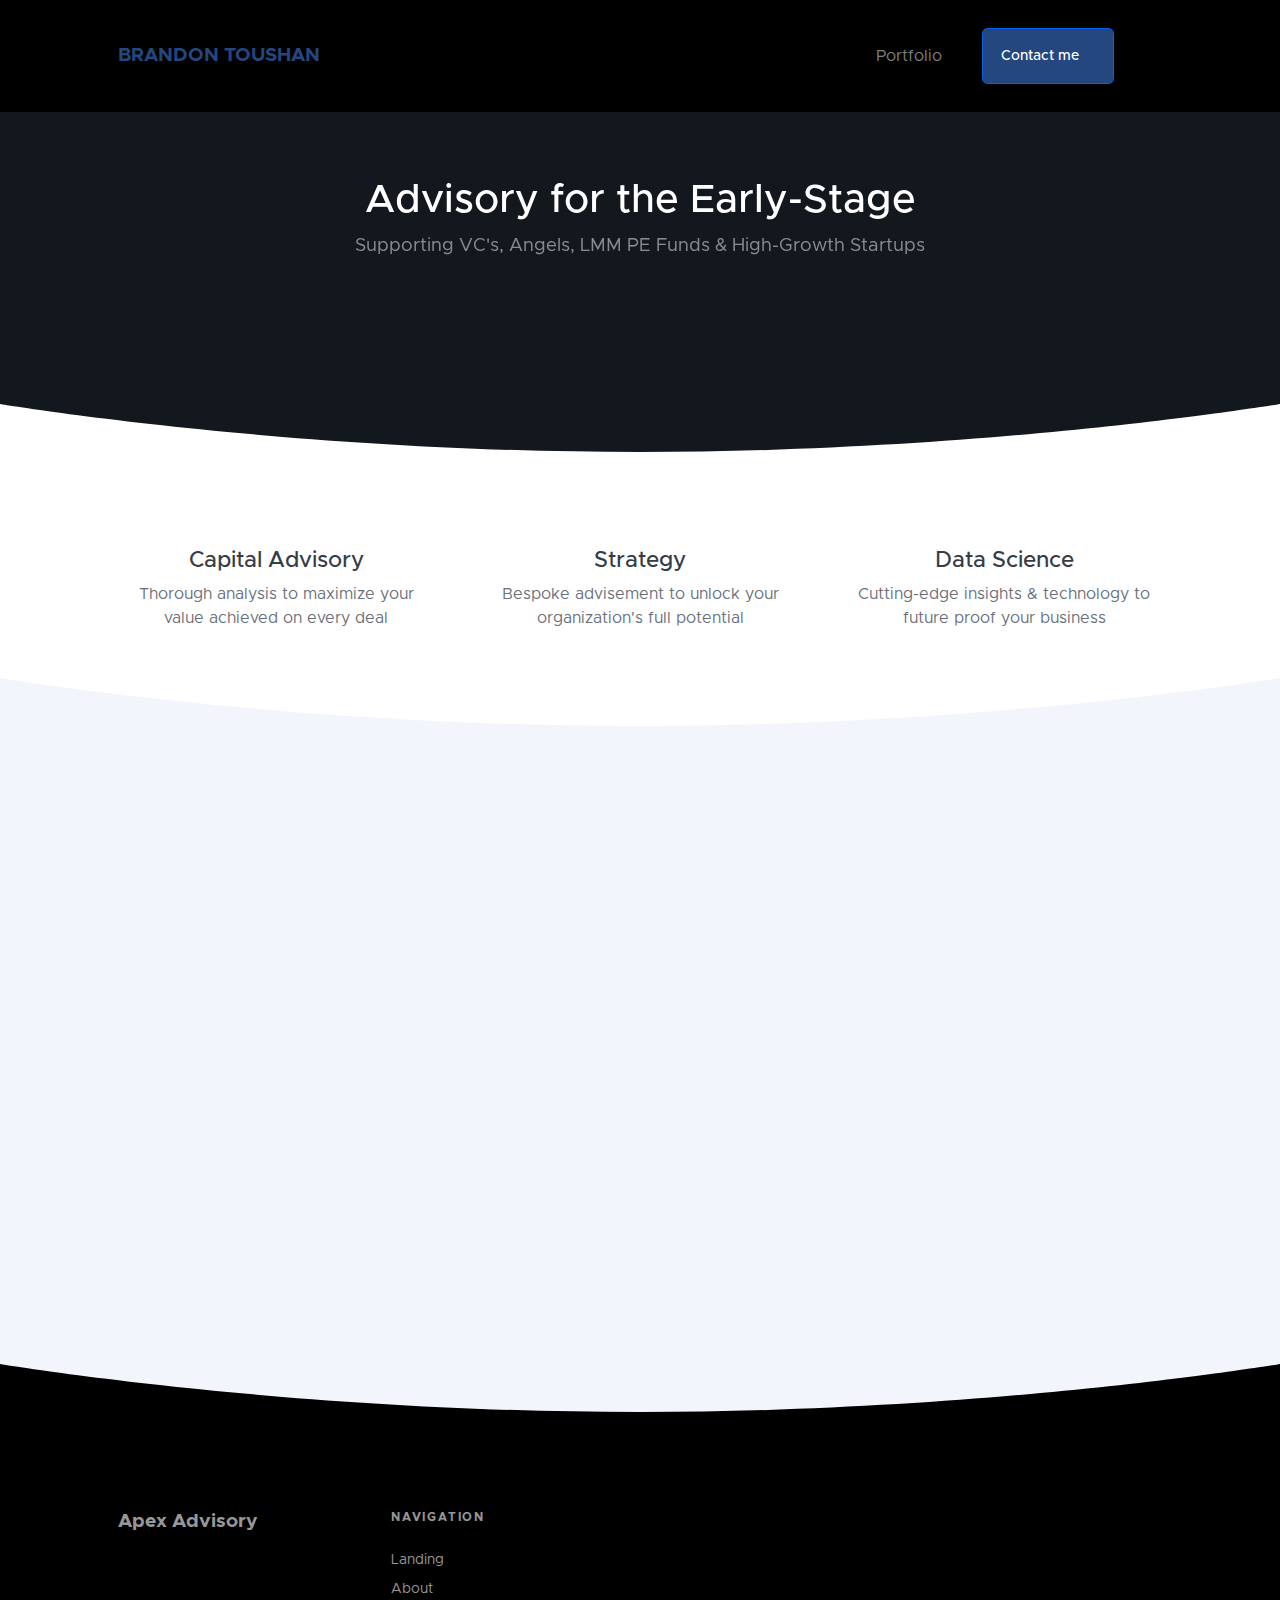
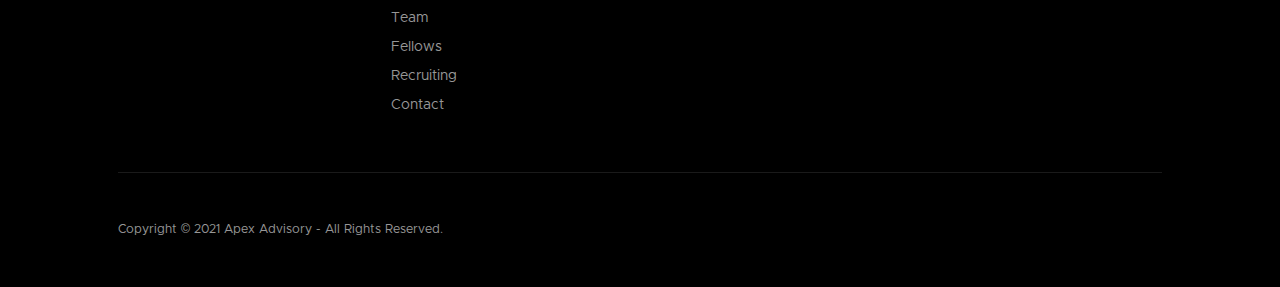
==== index.html @ 3a11b05a "Update index.html" ====
<!DOCTYPE html>
<html lang="en">
    <head>
        <meta charset="utf-8" />
        <meta http-equiv="X-UA-Compatible" content="IE=edge" />
        <meta name="viewport" content="width=device-width, initial-scale=1, shrink-to-fit=no" />
        <meta name="description" content="" />
        <meta name="author" content="" />
        <title> Home - Brandon Toushan</title>
        <link href="css/styles.css" rel="stylesheet" />
        <link rel="stylesheet" href="https://cdnjs.cloudflare.com/ajax/libs/lity/2.4.0/lity.min.css" />
        <link rel="stylesheet" href="https://unpkg.com/aos@next/dist/aos.css" />
        <link rel="icon" type="image/x-icon" href="assets/img/favicon.png" />
        <script data-search-pseudo-elements defer src="https://cdnjs.cloudflare.com/ajax/libs/font-awesome/5.15.1/js/all.min.js" crossorigin="anonymous"></script>
        <script src="https://cdnjs.cloudflare.com/ajax/libs/feather-icons/4.24.1/feather.min.js" crossorigin="anonymous"></script>
    </head>
    <body>
        <div id="layoutDefault">
            <div id="layoutDefault_content">
                <main>
                    <!-- Navbar-->
                    <nav class="navbar navbar-marketing navbar-expand-lg bg-black navbar-dark fixed-top">
                        <div class="container">
                            <a class="navbar-brand text-primary" href="index.html">BRANDON TOUSHAN<br></a><button class="navbar-toggler" type="button" data-toggle="collapse" data-target="#navbarSupportedContent" aria-controls="navbarSupportedContent" aria-expanded="false" aria-label="Toggle navigation"><i data-feather="menu"></i></button>
                            <div class="collapse navbar-collapse" id="navbarSupportedContent">
                                <ul class="navbar-nav ml-auto mr-lg-5">
                                    <li class="nav-link"><a class="nav-link" href="page-about.html">Portfolio</a></li>
                                <a class="btn font-weight-500 ml-lg-4 btn-primary" href="page-contact.html">Contact me<i class="ml-3" data-feather="arrow-right"></i></a>
                            </div>
                        </div>
                    </nav>
                    <!-- Page Header-->
                    <header class="page-header page-header-dark bg-img-cover overlay overlay-40" style="background-image: url('https://raw.githubusercontent.com/BrandonToushan/Apex_Site/main/img/Abstract9.jpeg')">
                        <div class="page-header-content py-5">
                            <div class="container">
                                <div class="row justify-content-center">
                                    <div class="col-xl-8 col-lg-10 text-center">
                                        <div data-aos="fade-up">
                                            <h1 class="page-header-title">Advisory for the Early-Stage</h1>
                                            <p class="page-header-text">Supporting VC's, Angels, LMM PE Funds & High-Growth Startups</p>
                                        </div>
                                    </div>
                                </div>
                            </div>
                        </div>
                        <div class="svg-border-rounded text-white">
                            <!-- Rounded SVG Border--><svg xmlns="http://www.w3.org/2000/svg" viewBox="0 0 144.54 17.34" preserveAspectRatio="none" fill="currentColor"><path d="M144.54,17.34H0V0H144.54ZM0,0S32.36,17.34,72.27,17.34,144.54,0,144.54,0"></path></svg>
                        </div>
                    </header>



                    <section class="bg-white py-10">
                        <div class="container">
                            <div class="row text-center">
                                <div class="col-lg-4 mb-5 mb-lg-0">
                                    <h2>Capital Advisory</h2>
                                    <p class="mb-0">Thorough analysis to maximize your value achieved on every deal</p>
                                </div>
                                <div class="col-lg-4 mb-5 mb-lg-0">
                                    <h2>Strategy</h2>
                                    <p class="mb-0">Bespoke advisement to unlock your organization's full potential</p>
                                </div>
                                <div class="col-lg-4">
                                    <h2>Data Science</h2>
                                    <p class="mb-0">Cutting-edge insights & technology to future proof your business</p>
                                </div>
                            </div>
                        </div>
                        <div class="svg-border-rounded text-light">
                            <!-- Rounded SVG Border--><svg xmlns="http://www.w3.org/2000/svg" viewBox="0 0 144.54 17.34" preserveAspectRatio="none" fill="currentColor"><path d="M144.54,17.34H0V0H144.54ZM0,0S32.36,17.34,72.27,17.34,144.54,0,144.54,0"></path></svg>
                        </div>
                    </section>
                    <section class="bg-light py-10">
                        <div class="container z-1">
                            <div class="card mb-5" data-aos="fade-right">
                                <div class="row no-gutters">
                                    <div class="col-md-6"><img class="img-fluid" src="https://raw.githubusercontent.com/BrandonToushan/Apex_Site/main/img/smarthome1.jpg" alt="..." /></div>
                                    <div class="col-md-6">
                                        <div class="card-body d-flex align-items-center justify-content-center h-100 flex-column">
                                            <h3 class="card-title font-weight-bold mb-2">Leading Smart Home <br> Technology Company</h3>
                                            <p> $125M Series C Round</p>
                                        </div>
                                    </div>
                                </div>
                            </div>
                            <div class="card mb-5" data-aos="fade-left">
                                <div class="row no-gutters">
                                    <div class="col-md-6 order-1 order-md-0">
                                        <div class="card-body d-flex align-items-center justify-content-center h-100 flex-column">
                                            <h3 class="card-title font-weight-bold mb-2">Cloud Service Provider</h3>
                                            <p> $500M+ Reverse Takeover Listing + <br> $170M Financing & $140M Refinancing </p>
                                        </div>
                                    </div>
                                    <div class="col-md-6 order-0 order-md-1"><img class="img-fluid" src="https://raw.githubusercontent.com/BrandonToushan/Apex_Site/main/img/computah.jpg" alt="..." /></div>
                                </div>
                            </div>
                            <div class="card" data-aos="fade-right">
                                <div class="row no-gutters">
                                    <div class="col-md-6"><img class="img-fluid" src="https://raw.githubusercontent.com/BrandonToushan/Apex_Site/main/img/bawdrugs.jpg" alt="..." /></div>
                                    <div class="col-md-6">
                                        <div class="card-body d-flex align-items-center justify-content-center h-100 flex-column">
                                            <h3 class="card-title font-weight-bold mb-2">Montreal-based Pre-Seed Fund</h3>
                                            <p>Smart Building & Drug-Testing Tech VC DD</p>
                                        </div>
                                    </div>
                                </div>
                            </div>
                        </div>
                        <div class="svg-border-rounded text-black">
                            <!-- Rounded SVG Border--><svg xmlns="http://www.w3.org/2000/svg" viewBox="0 0 144.54 17.34" preserveAspectRatio="none" fill="currentColor"><path d="M144.54,17.34H0V0H144.54ZM0,0S32.36,17.34,72.27,17.34,144.54,0,144.54,0"></path></svg>
                        </div>
                    </section>
                </main>
            </div>
            <div id="layoutDefault_footer">
                <footer class="footer pt-10 pb-5 mt-auto bg-black footer-dark">
                    <div class="container">
                        <div class="row">
                            <div class="col-lg-3">
                                <div class="footer-brand">Apex Advisory</div>
                                <div class="icon-list-social mb-5">
                                    <a class="icon-list-social-link" href="https://www.linkedin.com/company/apexholdings"><i class="fab fa-linkedin"></i></a><a class="icon-list-social-link" href="https://github.com/apexadvisory"><i class="fab fa-github"></i></a>                               
                                </div>
                            </div>
                            <div class="col-lg-9">
                                <div class="row">
                                    <div class="col-lg-3 col-md-6 mb-5 mb-lg-0">
                                        <div class="text-uppercase-expanded text-xs mb-4">Navigation</div>
                                        <ul class="list-unstyled mb-0">
                                            <li class="mb-2"><a href="index.html">Landing</a></li>
                                            <li class="mb-2"><a href="page-about.html">About</a></li>
                                            <li class="mb-2"><a href="page-team.html">Team</a></li>                                           
                                            <li class="mb-2"><a href="page-fellows.html">Fellows</a></li>
                                            <li class="mb-2"><a href="page-recruiting.html">Recruiting</a></li>
                                            <li class="mb-2"><a href="page-contact.html">Contact</a></li>
                                        </ul>
                                    </div>
                                </div>
                            </div>
                        </div>
                        <hr class="my-5" />
                        <div class="row align-items-center">
                            <div class="col-md-6 small">Copyright &copy; 2021 Apex Advisory - All Rights Reserved.</div>

                        </div>
                    </div>
                </footer>
            </div>
        </div>
        <script src="https://code.jquery.com/jquery-3.5.1.min.js" crossorigin="anonymous"></script>
        <script src="https://cdn.jsdelivr.net/npm/bootstrap@4.5.3/dist/js/bootstrap.bundle.min.js" crossorigin="anonymous"></script>
        <script src="https://cdnjs.cloudflare.com/ajax/libs/lity/2.4.0/lity.min.js"></script>
        <script src="js/scripts.js"></script>    
        <script src="https://unpkg.com/aos@next/dist/aos.js"></script>
        <script>
            AOS.init({
                disable: 'mobile',
                duration: 600,
                once: true,
            });
        </script>
    </body>
</html>
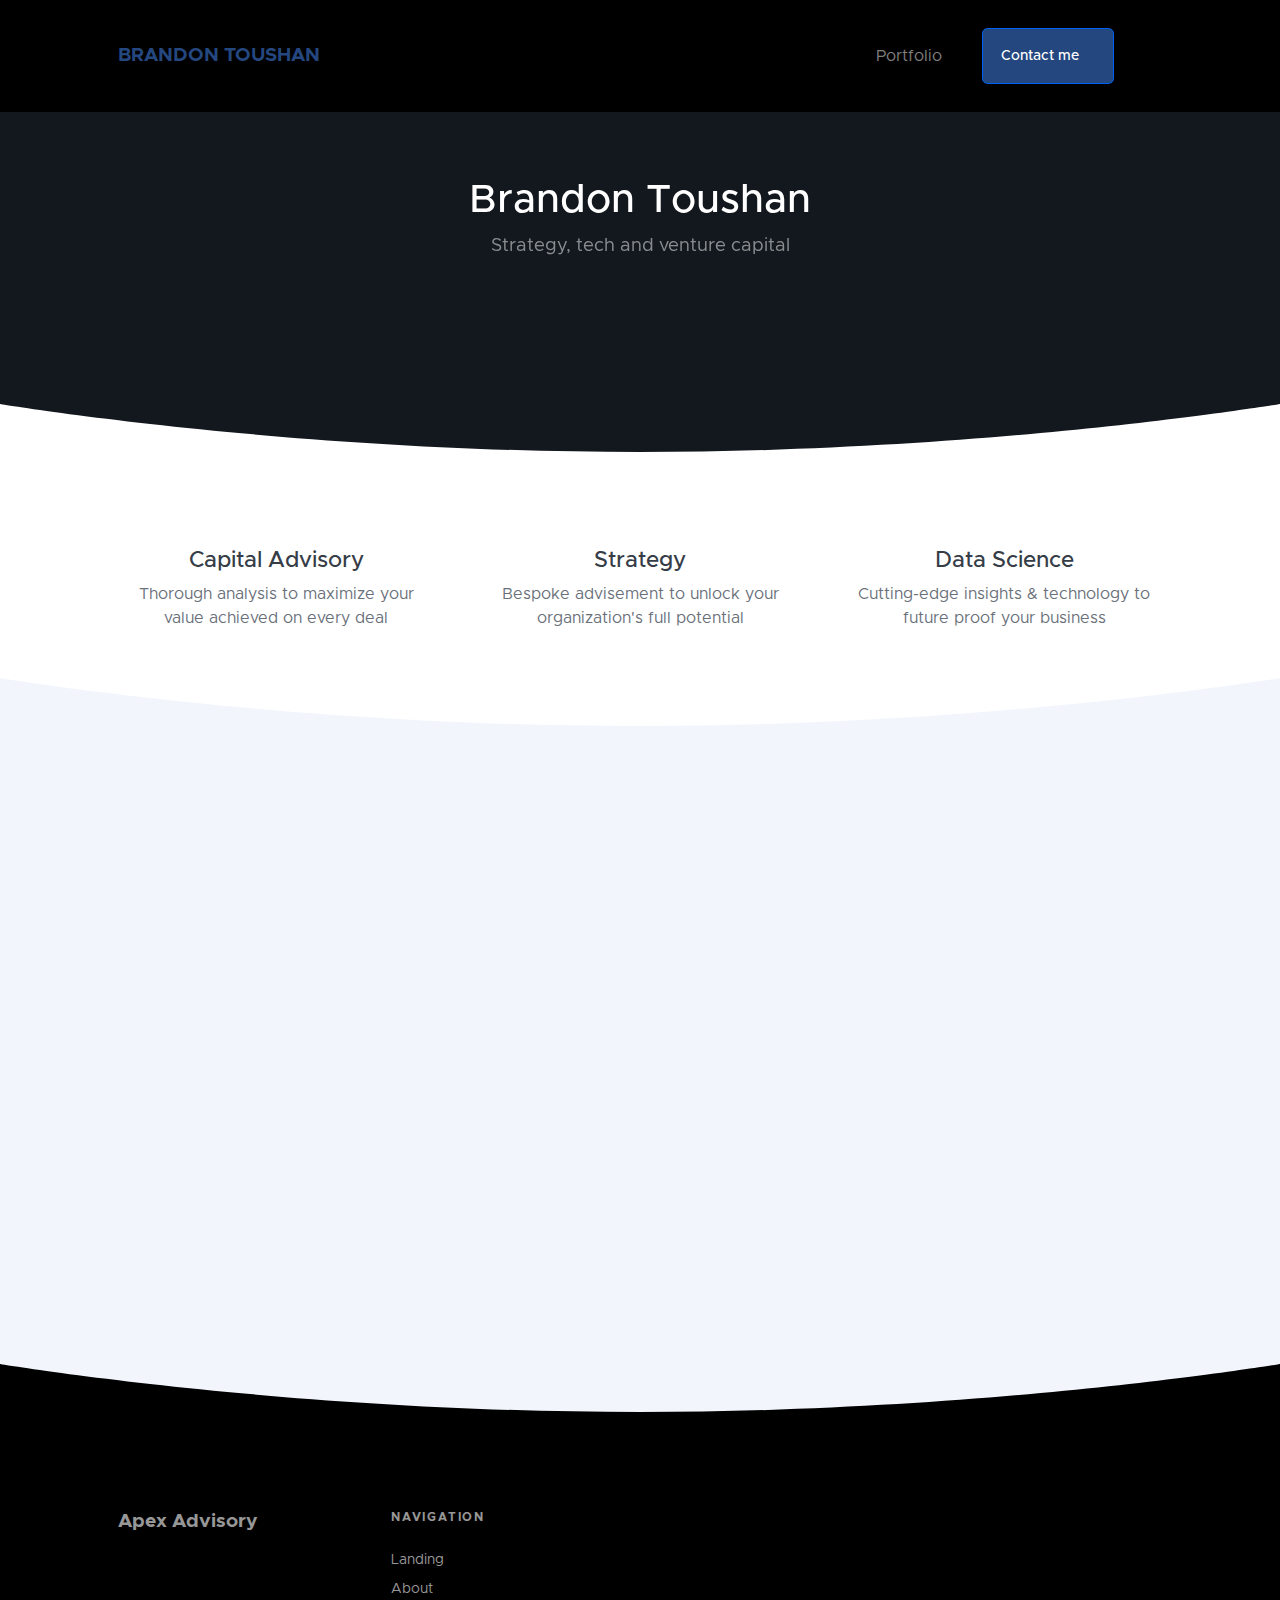
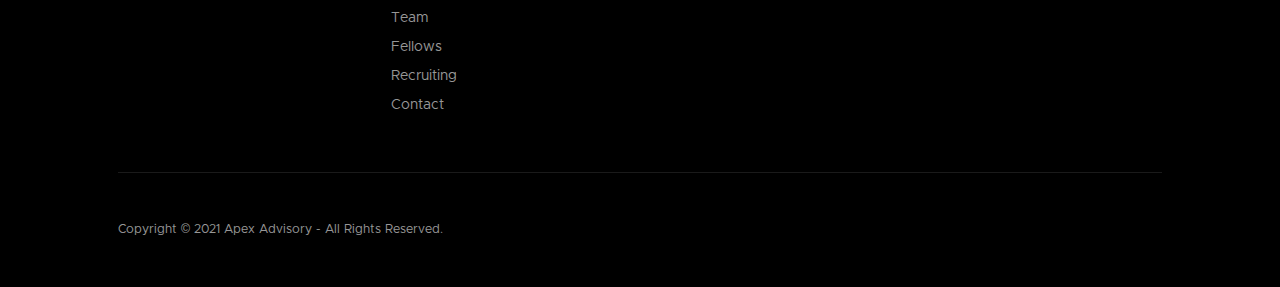
==== commit 7fac59f2: "Update index.html" ====
--- a/index.html
+++ b/index.html
@@ -24,7 +24,7 @@
                             <a class="navbar-brand text-primary" href="index.html">BRANDON TOUSHAN<br></a><button class="navbar-toggler" type="button" data-toggle="collapse" data-target="#navbarSupportedContent" aria-controls="navbarSupportedContent" aria-expanded="false" aria-label="Toggle navigation"><i data-feather="menu"></i></button>
                             <div class="collapse navbar-collapse" id="navbarSupportedContent">
                                 <ul class="navbar-nav ml-auto mr-lg-5">
-                                    <li class="nav-link"><a class="nav-link" href="page-about.html">Portfolio</a></li>
+                                    <li class="nav-link"><a class="nav-link" href="page-portfolio.html">Portfolio</a></li>
                                 <a class="btn font-weight-500 ml-lg-4 btn-primary" href="page-contact.html">Contact me<i class="ml-3" data-feather="arrow-right"></i></a>
                             </div>
                         </div>
@@ -36,8 +36,8 @@
                                 <div class="row justify-content-center">
                                     <div class="col-xl-8 col-lg-10 text-center">
                                         <div data-aos="fade-up">
-                                            <h1 class="page-header-title">Advisory for the Early-Stage</h1>
-                                            <p class="page-header-text">Supporting VC's, Angels, LMM PE Funds & High-Growth Startups</p>
+                                            <h1 class="page-header-title">Brandon Toushan</h1>
+                                            <p class="page-header-text">Strategy, tech and venture capital</p>
                                         </div>
                                     </div>
                                 </div>
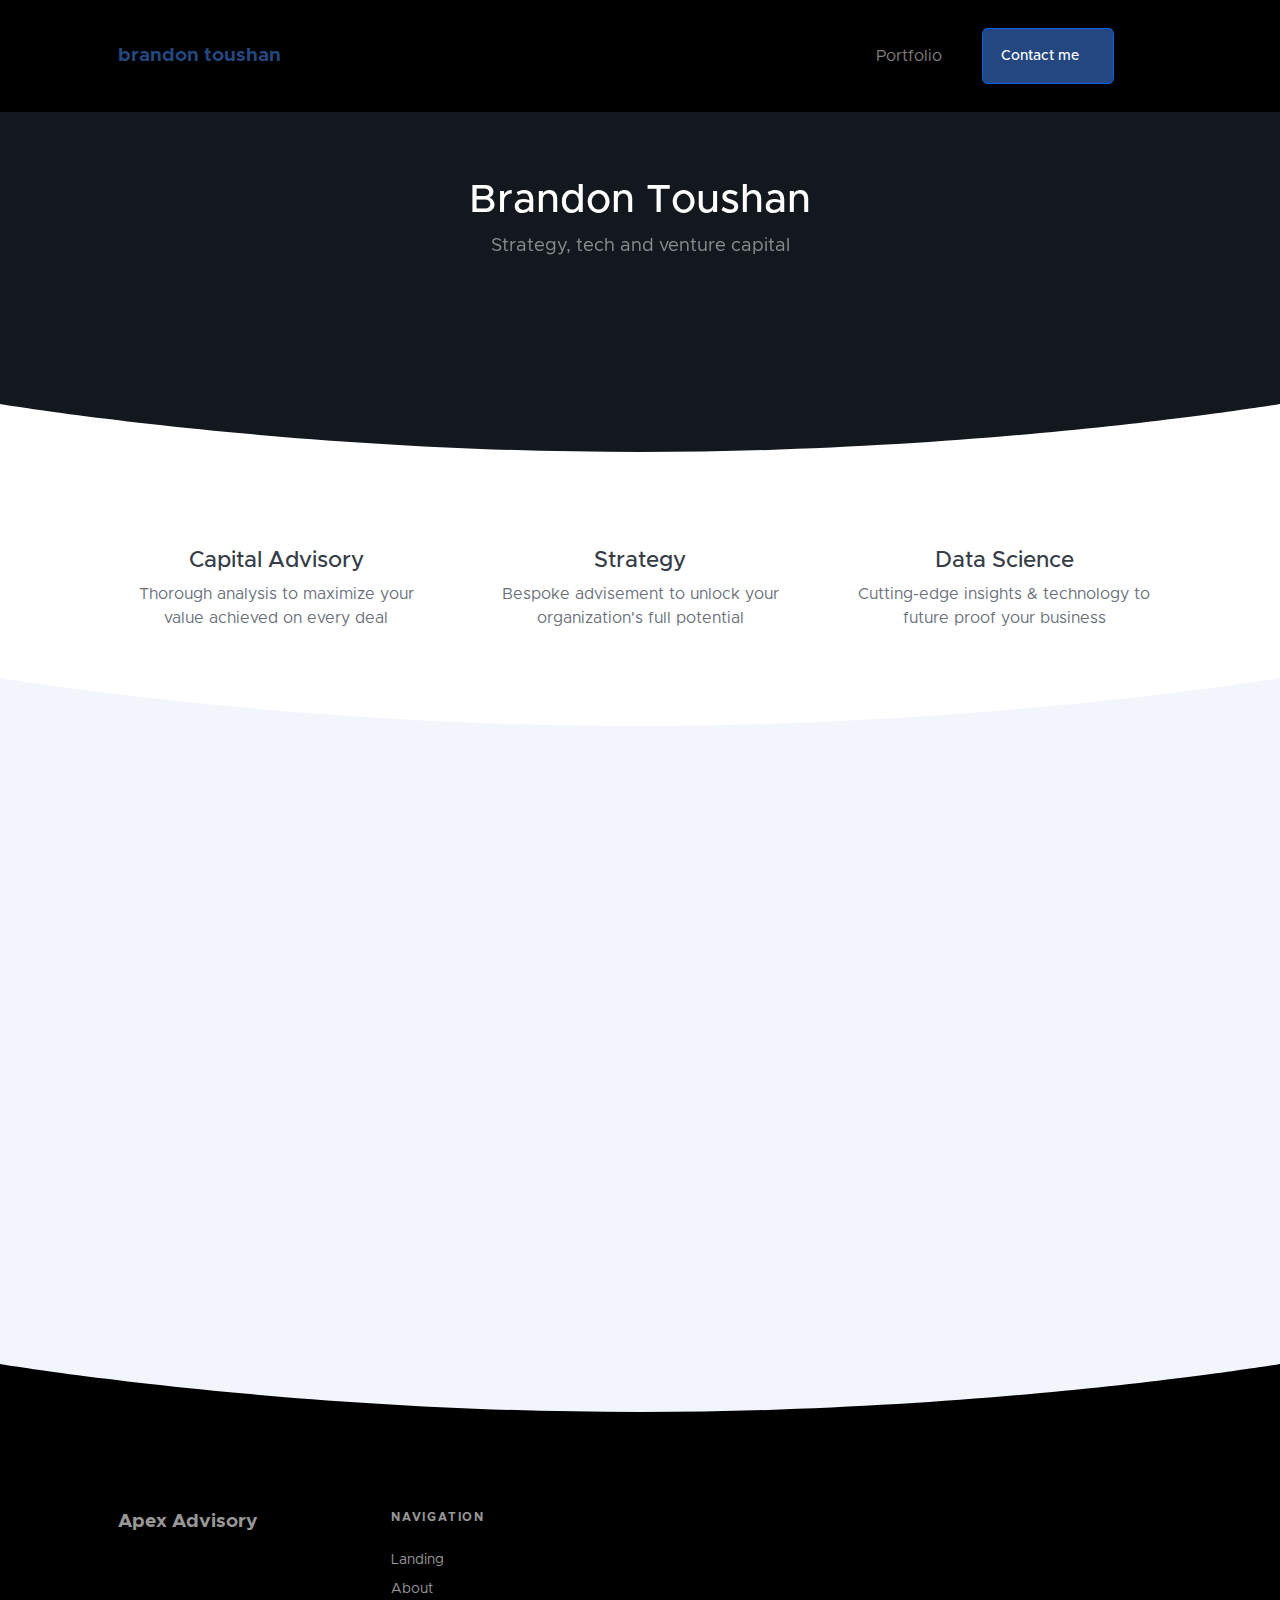
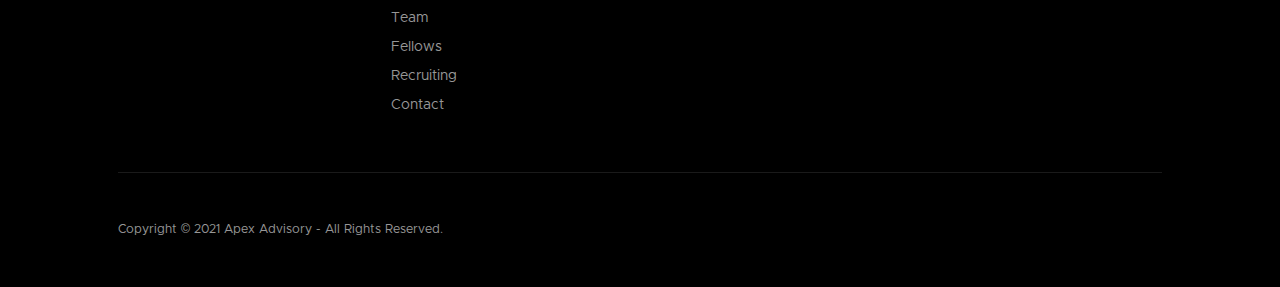
==== commit 4c17f27c: "Update index.html" ====
--- a/index.html
+++ b/index.html
@@ -21,7 +21,7 @@
                     <!-- Navbar-->
                     <nav class="navbar navbar-marketing navbar-expand-lg bg-black navbar-dark fixed-top">
                         <div class="container">
-                            <a class="navbar-brand text-primary" href="index.html">BRANDON TOUSHAN<br></a><button class="navbar-toggler" type="button" data-toggle="collapse" data-target="#navbarSupportedContent" aria-controls="navbarSupportedContent" aria-expanded="false" aria-label="Toggle navigation"><i data-feather="menu"></i></button>
+                            <a class="navbar-brand text-primary" href="index.html">brandon toushan<br></a><button class="navbar-toggler" type="button" data-toggle="collapse" data-target="#navbarSupportedContent" aria-controls="navbarSupportedContent" aria-expanded="false" aria-label="Toggle navigation"><i data-feather="menu"></i></button>
                             <div class="collapse navbar-collapse" id="navbarSupportedContent">
                                 <ul class="navbar-nav ml-auto mr-lg-5">
                                     <li class="nav-link"><a class="nav-link" href="page-portfolio.html">Portfolio</a></li>
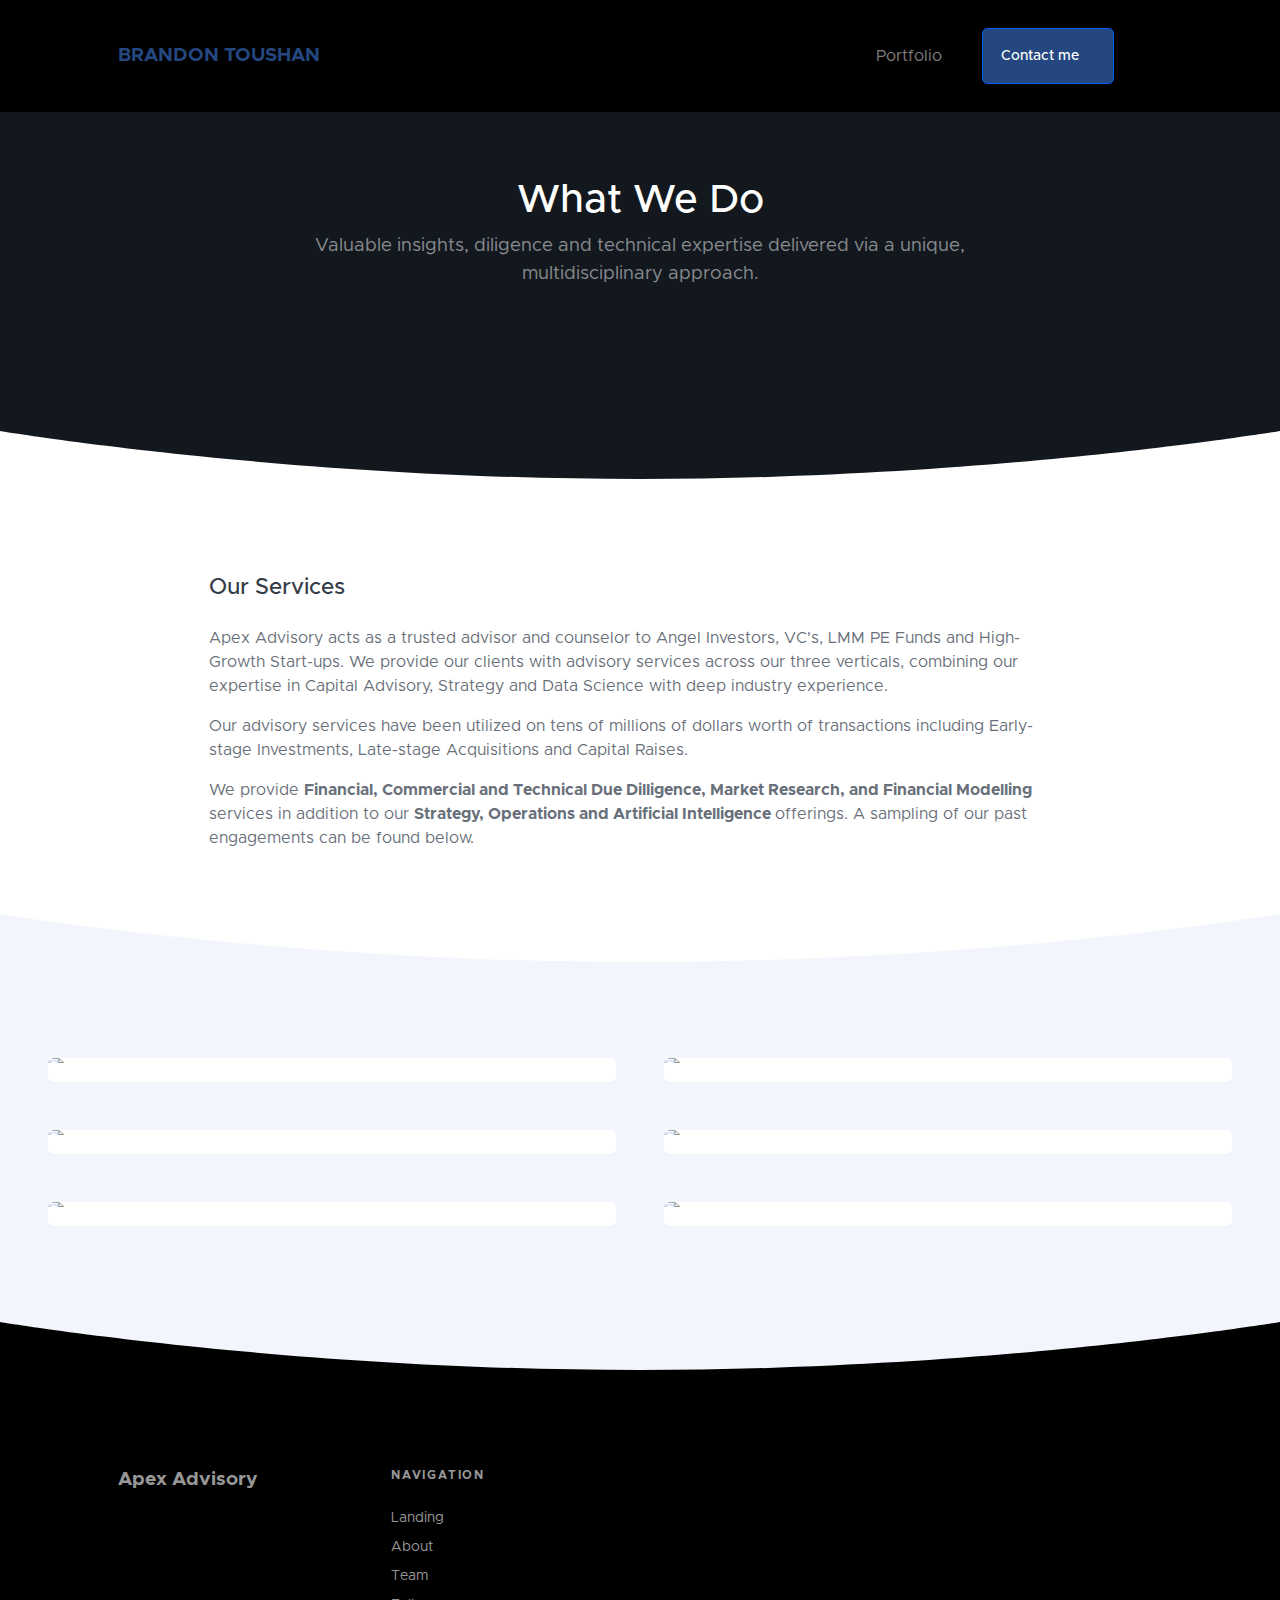
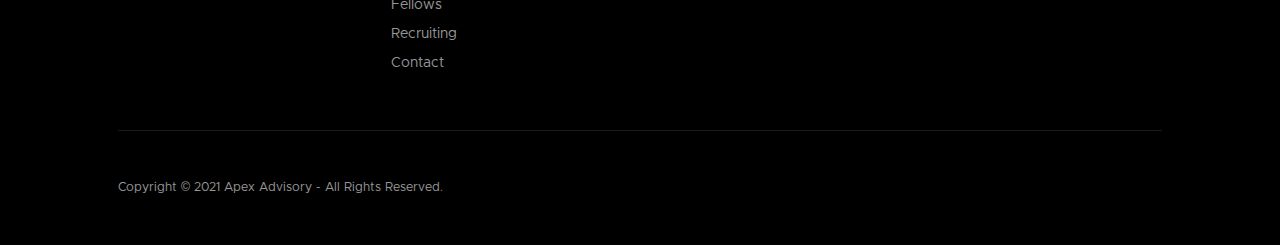
==== commit e0eb3986: "Rename page-portfolio.html to index.html" ====
--- a/index.html
+++ b/index.html
@@ -6,10 +6,8 @@
         <meta name="viewport" content="width=device-width, initial-scale=1, shrink-to-fit=no" />
         <meta name="description" content="" />
         <meta name="author" content="" />
-        <title> Home - Brandon Toushan</title>
+        <title>Portfolio - Brandon Toushan</title>
         <link href="css/styles.css" rel="stylesheet" />
-        <link rel="stylesheet" href="https://cdnjs.cloudflare.com/ajax/libs/lity/2.4.0/lity.min.css" />
-        <link rel="stylesheet" href="https://unpkg.com/aos@next/dist/aos.css" />
         <link rel="icon" type="image/x-icon" href="assets/img/favicon.png" />
         <script data-search-pseudo-elements defer src="https://cdnjs.cloudflare.com/ajax/libs/font-awesome/5.15.1/js/all.min.js" crossorigin="anonymous"></script>
         <script src="https://cdnjs.cloudflare.com/ajax/libs/feather-icons/4.24.1/feather.min.js" crossorigin="anonymous"></script>
@@ -21,9 +19,9 @@
                     <!-- Navbar-->
                     <nav class="navbar navbar-marketing navbar-expand-lg bg-black navbar-dark fixed-top">
                         <div class="container">
-                            <a class="navbar-brand text-primary" href="index.html">brandon toushan<br></a><button class="navbar-toggler" type="button" data-toggle="collapse" data-target="#navbarSupportedContent" aria-controls="navbarSupportedContent" aria-expanded="false" aria-label="Toggle navigation"><i data-feather="menu"></i></button>
+                            <a class="navbar-brand text-primary" href="index.html">BRANDON TOUSHAN</a><button class="navbar-toggler" type="button" data-toggle="collapse" data-target="#navbarSupportedContent" aria-controls="navbarSupportedContent" aria-expanded="false" aria-label="Toggle navigation"><i data-feather="menu"></i></button>
                             <div class="collapse navbar-collapse" id="navbarSupportedContent">
-                                <ul class="navbar-nav ml-auto mr-lg-5">
+                                <ul class="navbar-nav ml-auto mr-lg-5">                                  
                                     <li class="nav-link"><a class="nav-link" href="page-portfolio.html">Portfolio</a></li>
                                 <a class="btn font-weight-500 ml-lg-4 btn-primary" href="page-contact.html">Contact me<i class="ml-3" data-feather="arrow-right"></i></a>
                             </div>
@@ -36,8 +34,8 @@
                                 <div class="row justify-content-center">
                                     <div class="col-xl-8 col-lg-10 text-center">
                                         <div data-aos="fade-up">
-                                            <h1 class="page-header-title">Brandon Toushan</h1>
-                                            <p class="page-header-text">Strategy, tech and venture capital</p>
+                                            <h1 class="page-header-title">What We Do</h1>
+                                            <p class="page-header-text">Valuable insights, diligence and technical expertise delivered via a unique, multidisciplinary approach.</p>
                                         </div>
                                     </div>
                                 </div>
@@ -47,63 +45,64 @@
                             <!-- Rounded SVG Border--><svg xmlns="http://www.w3.org/2000/svg" viewBox="0 0 144.54 17.34" preserveAspectRatio="none" fill="currentColor"><path d="M144.54,17.34H0V0H144.54ZM0,0S32.36,17.34,72.27,17.34,144.54,0,144.54,0"></path></svg>
                         </div>
                     </header>
-
-
-
                     <section class="bg-white py-10">
                         <div class="container">
-                            <div class="row text-center">
-                                <div class="col-lg-4 mb-5 mb-lg-0">
-                                    <h2>Capital Advisory</h2>
-                                    <p class="mb-0">Thorough analysis to maximize your value achieved on every deal</p>
+                            <div class="row justify-content-center">
+                                <div class="col-lg-10">
+                                    <h2 class="mb-4">Our Services</h2>
+                                    <p> Apex Advisory acts as a trusted advisor and counselor to Angel Investors, VC's, LMM PE Funds and High-Growth Start-ups. We provide our clients with advisory services across our three verticals, combining our expertise in Capital Advisory, Strategy and Data Science with deep industry experience.</p>
+                                    <p>Our advisory services have been utilized on tens of millions of dollars worth of transactions including Early-stage Investments, Late-stage Acquisitions and Capital Raises.</p>                                    
+                                    <p> We provide <b>Financial, Commercial and Technical Due Dilligence, Market Research, and Financial Modelling </b> services in addition to our <b>Strategy, Operations and Artificial Intelligence </b> offerings. A sampling of our past engagements can be found below.</p>
+
+                              </div>
+                              </div>
+                              <div class="svg-border-rounded text-light">
+                                  <!-- Rounded SVG Border--><svg xmlns="http://www.w3.org/2000/svg" viewBox="0 0 144.54 17.34" preserveAspectRatio="none" fill="currentColor"><path d="M144.54,17.34H0V0H144.54ZM0,0S32.36,17.34,72.27,17.34,144.54,0,144.54,0"></path></svg>
+                              </div>
+                            </section>
+                    <section class="bg-light py-10">
+                        <div class="container-fluid">
+                            <div class="row">
+                                <div class="col-md-6 mb-5">
+                                    <a class="card card-portfolio h-100" href="#!"
+                                        ><img class="card-img-top" src="https://raw.githubusercontent.com/BrandonToushan/Apex_Site/main/img/construction.png" alt="..." />
+                                        <div class="card-body"><div class="card-title">Building Supply Marketplace Platform<br><br> Series A fundraising strategy, outreach, and advisory, comprehensive valuation services, KPI and analytics infrastructure, fractional CFO and CDO services
+</div></div></a
+                                    >
                                 </div>
-                                <div class="col-lg-4 mb-5 mb-lg-0">
-                                    <h2>Strategy</h2>
-                                    <p class="mb-0">Bespoke advisement to unlock your organization's full potential</p>
+                                <div class="col-md-6 mb-5">
+                                    <a class="card card-portfolio h-100" href="#!"
+                                        ><img class="card-img-top" src="https://raw.githubusercontent.com/BrandonToushan/Apex_Site/main/img/toronto.png" alt="..." />
+                                        <div class="card-body"><div class="card-title">Search Fund Advisory<br><br> ~$40M AUM fund seeking its first prospective acquisition. Target operating model, leveraged buy-out analysis, capital structure modeling, used to secure additional financing and investment committee approval
+</div></div></a
+                                    >
                                 </div>
-                                <div class="col-lg-4">
-                                    <h2>Data Science</h2>
-                                    <p class="mb-0">Cutting-edge insights & technology to future proof your business</p>
+                                <div class="col-md-6 mb-5">
+                                    <a class="card card-portfolio h-100" href="#!"
+                                        ><img class="card-img-top" src="https://raw.githubusercontent.com/BrandonToushan/Apex_Site/main/img/startup.png" alt="..." />
+                                        <div class="card-body"><div class="card-title">Angel Investor Consortium Diligence Support<br><br> Ongoing mandate to conduct deep dive diligence into 20+ investment opportunities ($500k - $1mil cheque sizes) into seed-stage startups based in Eastern Ontario
+</div></div></a
+                                    >
                                 </div>
-                            </div>
-                        </div>
-                        <div class="svg-border-rounded text-light">
-                            <!-- Rounded SVG Border--><svg xmlns="http://www.w3.org/2000/svg" viewBox="0 0 144.54 17.34" preserveAspectRatio="none" fill="currentColor"><path d="M144.54,17.34H0V0H144.54ZM0,0S32.36,17.34,72.27,17.34,144.54,0,144.54,0"></path></svg>
-                        </div>
-                    </section>
-                    <section class="bg-light py-10">
-                        <div class="container z-1">
-                            <div class="card mb-5" data-aos="fade-right">
-                                <div class="row no-gutters">
-                                    <div class="col-md-6"><img class="img-fluid" src="https://raw.githubusercontent.com/BrandonToushan/Apex_Site/main/img/smarthome1.jpg" alt="..." /></div>
-                                    <div class="col-md-6">
-                                        <div class="card-body d-flex align-items-center justify-content-center h-100 flex-column">
-                                            <h3 class="card-title font-weight-bold mb-2">Leading Smart Home <br> Technology Company</h3>
-                                            <p> $125M Series C Round</p>
-                                        </div>
-                                    </div>
+                                <div class="col-md-6 mb-5">
+                                    <a class="card card-portfolio h-100" href="#!"
+                                        ><img class="card-img-top" src="https://raw.githubusercontent.com/BrandonToushan/Apex_Site/main/img/insect.png" alt="..." />
+                                        <div class="card-body"><div class="card-title">Insect Protein Technology Company<br><br> Strategy and growth advisory for startup building Asia’s largest insect rearing plants to create world’s largest insect-based feed capacity.
+</div></div></a
+                                    >
                                 </div>
-                            </div>
-                            <div class="card mb-5" data-aos="fade-left">
-                                <div class="row no-gutters">
-                                    <div class="col-md-6 order-1 order-md-0">
-                                        <div class="card-body d-flex align-items-center justify-content-center h-100 flex-column">
-                                            <h3 class="card-title font-weight-bold mb-2">Cloud Service Provider</h3>
-                                            <p> $500M+ Reverse Takeover Listing + <br> $170M Financing & $140M Refinancing </p>
-                                        </div>
-                                    </div>
-                                    <div class="col-md-6 order-0 order-md-1"><img class="img-fluid" src="https://raw.githubusercontent.com/BrandonToushan/Apex_Site/main/img/computah.jpg" alt="..." /></div>
-                                </div>
-                            </div>
-                            <div class="card" data-aos="fade-right">
-                                <div class="row no-gutters">
-                                    <div class="col-md-6"><img class="img-fluid" src="https://raw.githubusercontent.com/BrandonToushan/Apex_Site/main/img/bawdrugs.jpg" alt="..." /></div>
-                                    <div class="col-md-6">
-                                        <div class="card-body d-flex align-items-center justify-content-center h-100 flex-column">
-                                            <h3 class="card-title font-weight-bold mb-2">Montreal-based Pre-Seed Fund</h3>
-                                            <p>Smart Building & Drug-Testing Tech VC DD</p>
-                                        </div>
-                                    </div>
+                                <div class="col-md-6 mb-5">
+                                    <a class="card card-portfolio h-100" href="#!"
+                                        ><img class="card-img-top" src="https://raw.githubusercontent.com/BrandonToushan/Apex_Site/main/img/mining.png" alt="..." />
+                                        <div class="card-body"><div class="card-title">Independent Equity Research Reports<br><br> Initiating and ongoing coverage for junior issuers in the Technology and Mining industries 
+</div></div></a
+                                    >
+                                </div>                                <div class="col-md-6 mb-5">
+                                    <a class="card card-portfolio h-100" href="#!"
+                                        ><img class="card-img-top" src="https://raw.githubusercontent.com/BrandonToushan/Apex_Site/main/img/farming.png" alt="..." />
+                                        <div class="card-body"><div class="card-title">Global Research Partnership<br><br> ESG consulting for a group of international organizations tackling food insecurity
+</div></div></a
+                                    >
                                 </div>
                             </div>
                         </div>
@@ -111,54 +110,46 @@
                             <!-- Rounded SVG Border--><svg xmlns="http://www.w3.org/2000/svg" viewBox="0 0 144.54 17.34" preserveAspectRatio="none" fill="currentColor"><path d="M144.54,17.34H0V0H144.54ZM0,0S32.36,17.34,72.27,17.34,144.54,0,144.54,0"></path></svg>
                         </div>
                     </section>
+
                 </main>
-            </div>
-            <div id="layoutDefault_footer">
-                <footer class="footer pt-10 pb-5 mt-auto bg-black footer-dark">
-                    <div class="container">
-                        <div class="row">
-                            <div class="col-lg-3">
-                                <div class="footer-brand">Apex Advisory</div>
-                                <div class="icon-list-social mb-5">
-                                    <a class="icon-list-social-link" href="https://www.linkedin.com/company/apexholdings"><i class="fab fa-linkedin"></i></a><a class="icon-list-social-link" href="https://github.com/apexadvisory"><i class="fab fa-github"></i></a>                               
+                <div id="layoutDefault_footer">
+                    <footer class="footer pt-10 pb-5 mt-auto bg-black footer-dark">
+                        <div class="container">
+                            <div class="row">
+                                <div class="col-lg-3">
+                                    <div class="footer-brand">Apex Advisory</div>
+                                    <div class="icon-list-social mb-5">
+                                        <a class="icon-list-social-link" href="https://www.linkedin.com/company/apexholdings"><i class="fab fa-linkedin"></i></a><a class="icon-list-social-link" href="https://github.com/apexadvisory"><i class="fab fa-github"></i></a>                                   
+                                    </div>
                                 </div>
-                            </div>
-                            <div class="col-lg-9">
-                                <div class="row">
-                                    <div class="col-lg-3 col-md-6 mb-5 mb-lg-0">
-                                        <div class="text-uppercase-expanded text-xs mb-4">Navigation</div>
-                                        <ul class="list-unstyled mb-0">
-                                            <li class="mb-2"><a href="index.html">Landing</a></li>
-                                            <li class="mb-2"><a href="page-about.html">About</a></li>
-                                            <li class="mb-2"><a href="page-team.html">Team</a></li>                                           
-                                            <li class="mb-2"><a href="page-fellows.html">Fellows</a></li>
-                                            <li class="mb-2"><a href="page-recruiting.html">Recruiting</a></li>
-                                            <li class="mb-2"><a href="page-contact.html">Contact</a></li>
-                                        </ul>
+                                <div class="col-lg-9">
+                                    <div class="row">
+                                        <div class="col-lg-3 col-md-6 mb-5 mb-lg-0">
+                                            <div class="text-uppercase-expanded text-xs mb-4">Navigation</div>
+                                            <ul class="list-unstyled mb-0">
+                                                <li class="mb-2"><a href="index.html">Landing</a></li>
+                                                <li class="mb-2"><a href="page-about.html">About</a></li>
+                                                <li class="mb-2"><a href="page-team.html">Team</a></li>
+                                                                                  
+                                                <li class="mb-2"><a href="page-fellows.html">Fellows</a></li>
+                                                <li class="mb-2"><a href="page-recruiting.html">Recruiting</a></li>
+                                                <li class="mb-2"><a href="page-contact.html">Contact</a></li>
+                                            </ul>
+                                        </div>
                                     </div>
                                 </div>
                             </div>
+                            <hr class="my-5" />
+                            <div class="row align-items-center">
+                                <div class="col-md-6 small">Copyright &copy; 2021 Apex Advisory - All Rights Reserved.</div>
+
+                            </div>
                         </div>
-                        <hr class="my-5" />
-                        <div class="row align-items-center">
-                            <div class="col-md-6 small">Copyright &copy; 2021 Apex Advisory - All Rights Reserved.</div>
-
-                        </div>
-                    </div>
-                </footer>
+                    </footer>
+                </div>
             </div>
-        </div>
-        <script src="https://code.jquery.com/jquery-3.5.1.min.js" crossorigin="anonymous"></script>
-        <script src="https://cdn.jsdelivr.net/npm/bootstrap@4.5.3/dist/js/bootstrap.bundle.min.js" crossorigin="anonymous"></script>
-        <script src="https://cdnjs.cloudflare.com/ajax/libs/lity/2.4.0/lity.min.js"></script>
-        <script src="js/scripts.js"></script>    
-        <script src="https://unpkg.com/aos@next/dist/aos.js"></script>
-        <script>
-            AOS.init({
-                disable: 'mobile',
-                duration: 600,
-                once: true,
-            });
-        </script>
-    </body>
-</html>
+            <script src="https://code.jquery.com/jquery-3.5.1.min.js" crossorigin="anonymous"></script>
+            <script src="https://cdn.jsdelivr.net/npm/bootstrap@4.5.3/dist/js/bootstrap.bundle.min.js" crossorigin="anonymous"></script>
+            <script src="js/scripts.js"></script>
+        </body>
+    </html>
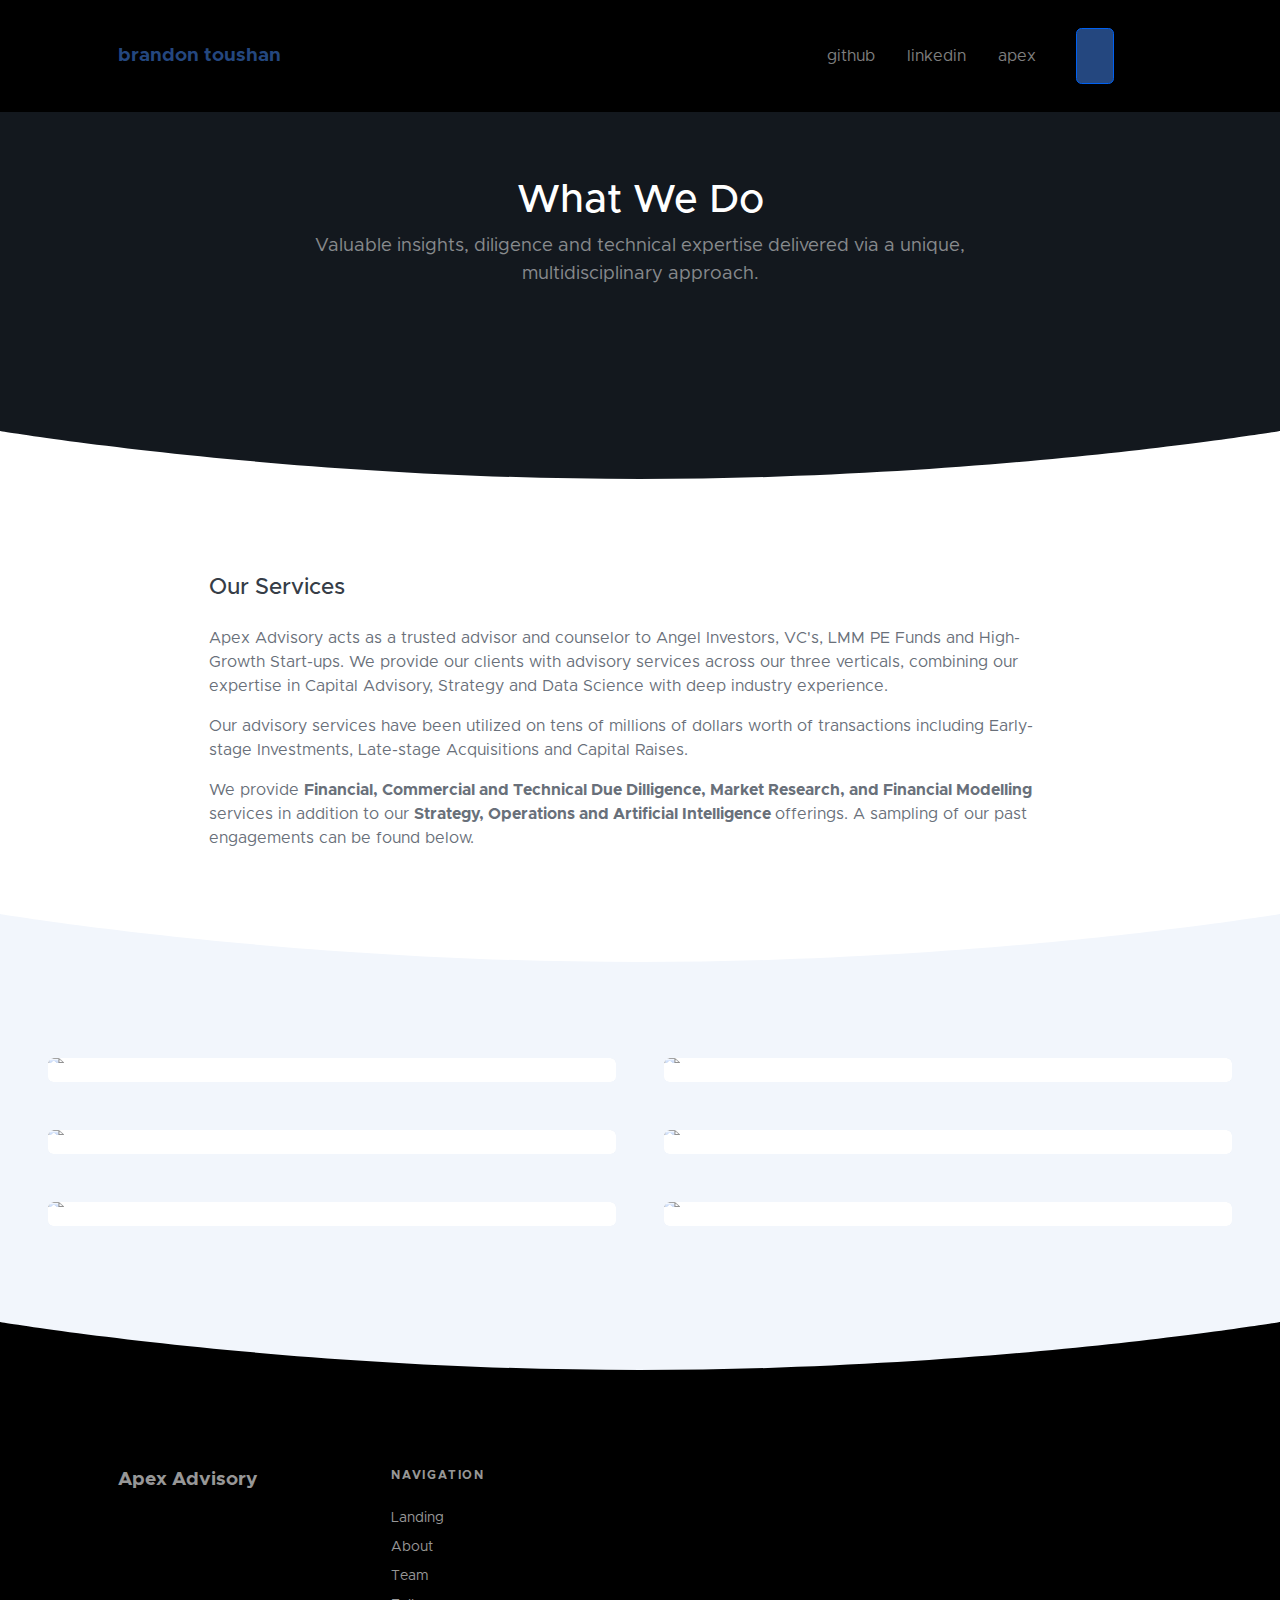
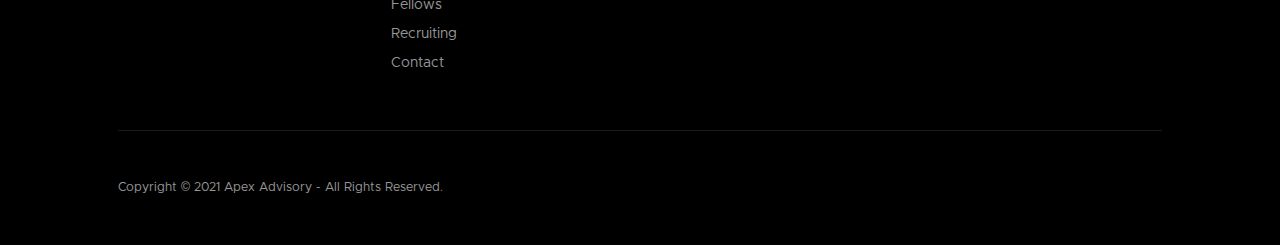
==== commit f24b34d2: "Update index.html" ====
--- a/index.html
+++ b/index.html
@@ -19,11 +19,13 @@
                     <!-- Navbar-->
                     <nav class="navbar navbar-marketing navbar-expand-lg bg-black navbar-dark fixed-top">
                         <div class="container">
-                            <a class="navbar-brand text-primary" href="index.html">BRANDON TOUSHAN</a><button class="navbar-toggler" type="button" data-toggle="collapse" data-target="#navbarSupportedContent" aria-controls="navbarSupportedContent" aria-expanded="false" aria-label="Toggle navigation"><i data-feather="menu"></i></button>
+                            <a class="navbar-brand text-primary" href="index.html">brandon toushan</a><button class="navbar-toggler" type="button" data-toggle="collapse" data-target="#navbarSupportedContent" aria-controls="navbarSupportedContent" aria-expanded="false" aria-label="Toggle navigation"><i data-feather="menu"></i></button>
                             <div class="collapse navbar-collapse" id="navbarSupportedContent">
                                 <ul class="navbar-nav ml-auto mr-lg-5">                                  
-                                    <li class="nav-link"><a class="nav-link" href="page-portfolio.html">Portfolio</a></li>
-                                <a class="btn font-weight-500 ml-lg-4 btn-primary" href="page-contact.html">Contact me<i class="ml-3" data-feather="arrow-right"></i></a>
+                                    <li class="nav-link"><a class="nav-link" href="https://github.com/BrandonToushan">github</a></li>
+                                    <li class="nav-link"><a class="nav-link" href="https://www.linkedin.com/in/brandon-toushan/">linkedin</a></li> 
+                                    <li class="nav-link"><a class="nav-link" href=https://apexadvisory.ca/">apex</a></li>   
+                                <a class="btn font-weight-500 ml-lg-4 btn-primary" href="mailto:brandontoushan@gmail.com"Contact me<i class="ml-3" data-feather="arrow-right"></i></a>
                             </div>
                         </div>
                     </nav>
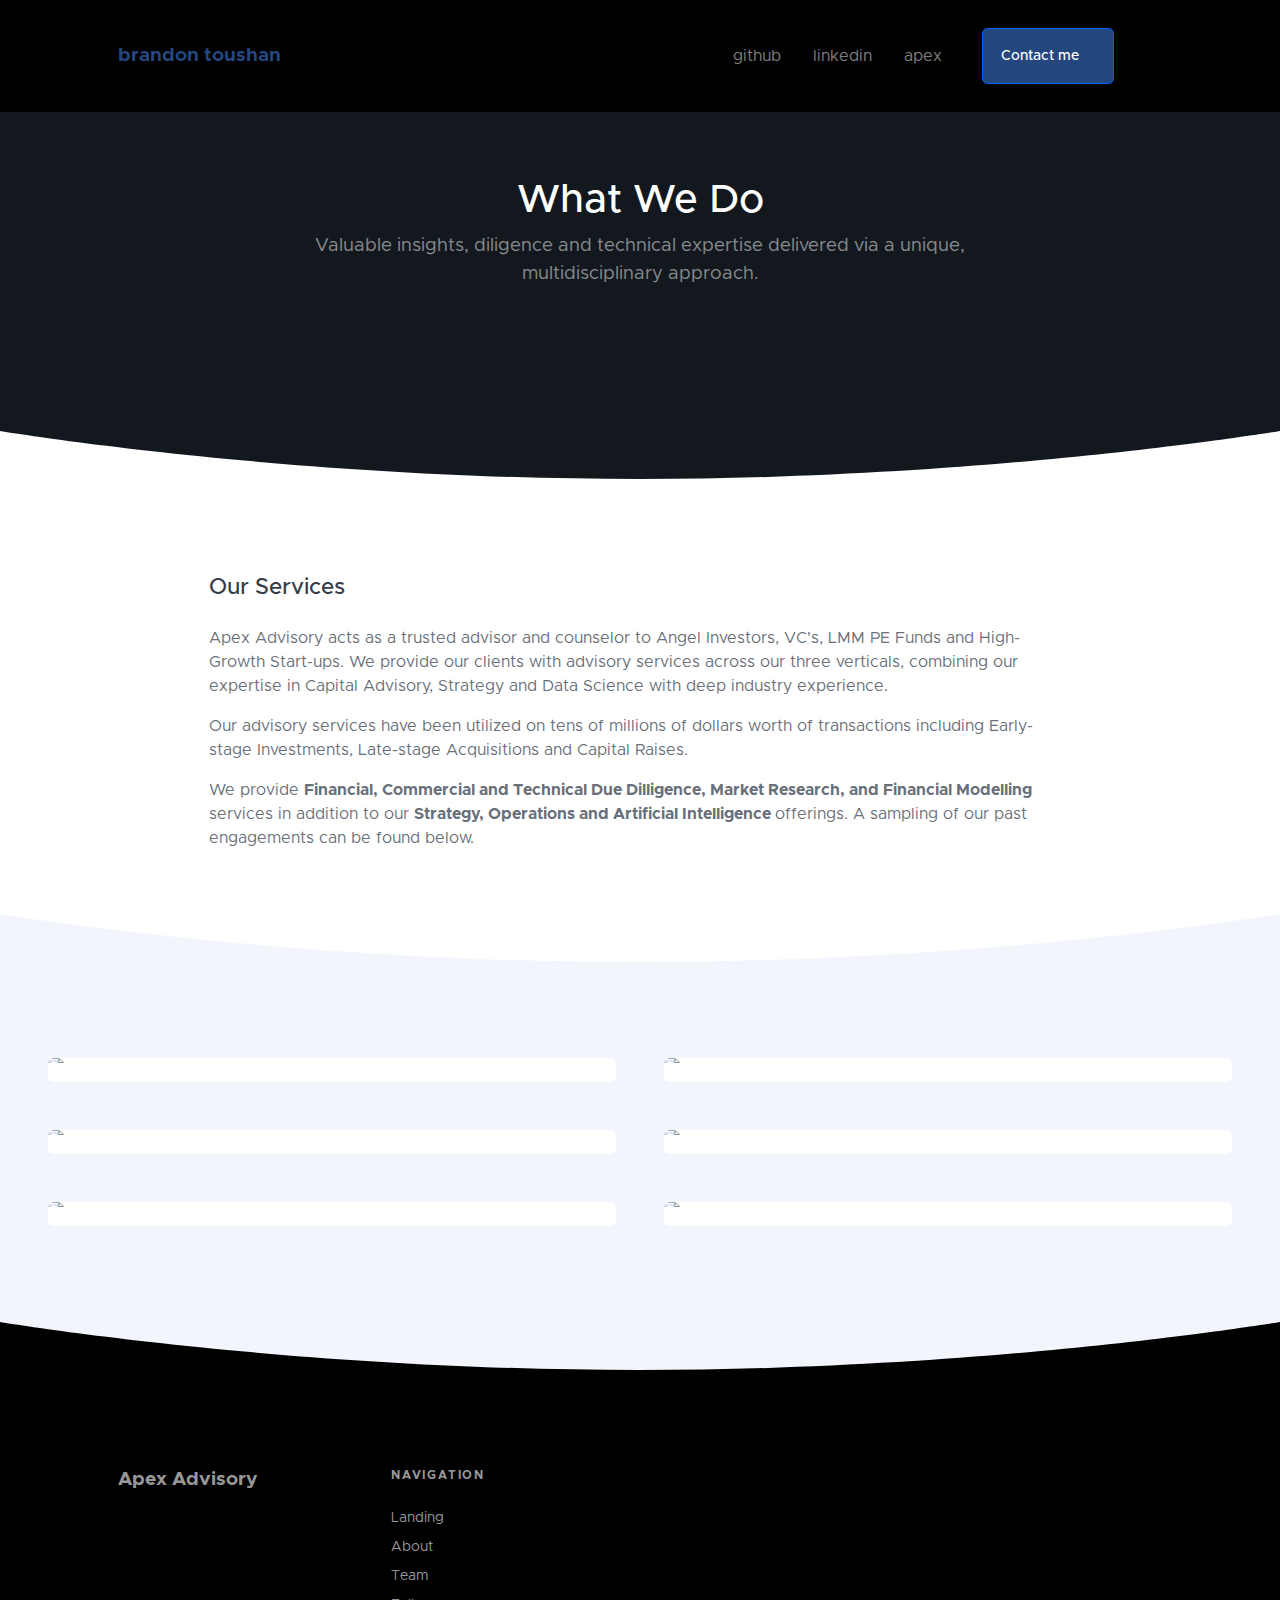
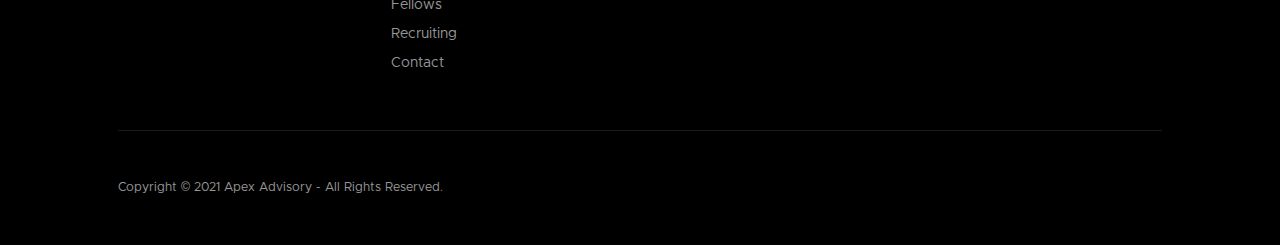
==== commit b4048255: "Update index.html" ====
--- a/index.html
+++ b/index.html
@@ -24,8 +24,8 @@
                                 <ul class="navbar-nav ml-auto mr-lg-5">                                  
                                     <li class="nav-link"><a class="nav-link" href="https://github.com/BrandonToushan">github</a></li>
                                     <li class="nav-link"><a class="nav-link" href="https://www.linkedin.com/in/brandon-toushan/">linkedin</a></li> 
-                                    <li class="nav-link"><a class="nav-link" href=https://apexadvisory.ca/">apex</a></li>   
-                                <a class="btn font-weight-500 ml-lg-4 btn-primary" href="mailto:brandontoushan@gmail.com"Contact me<i class="ml-3" data-feather="arrow-right"></i></a>
+                                    <li class="nav-link"><a class="nav-link" href="https://apexadvisory.ca">apex</a></li>   
+                                <a class="btn font-weight-500 ml-lg-4 btn-primary" href="mailto:brandontoushan@gmail.com">Contact me<i class="ml-3" data-feather="arrow-right"></i></a>
                             </div>
                         </div>
                     </nav>
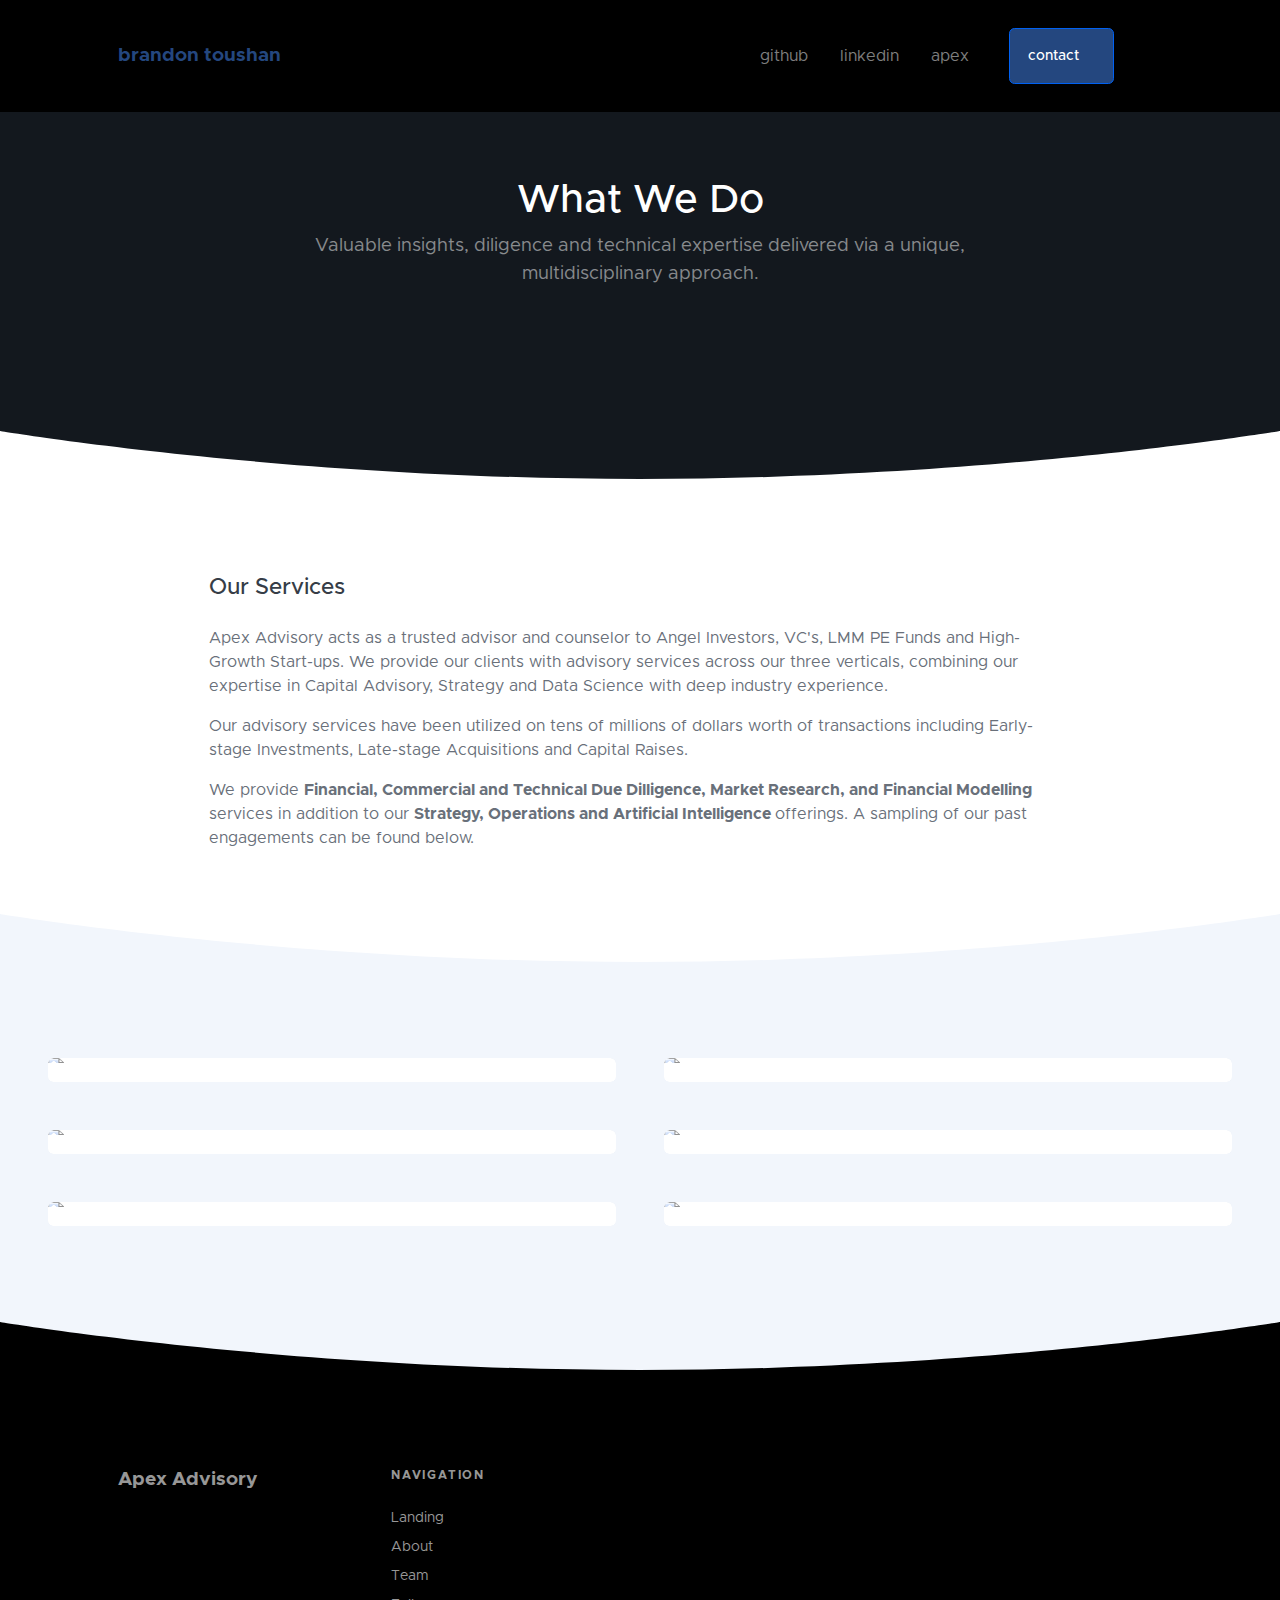
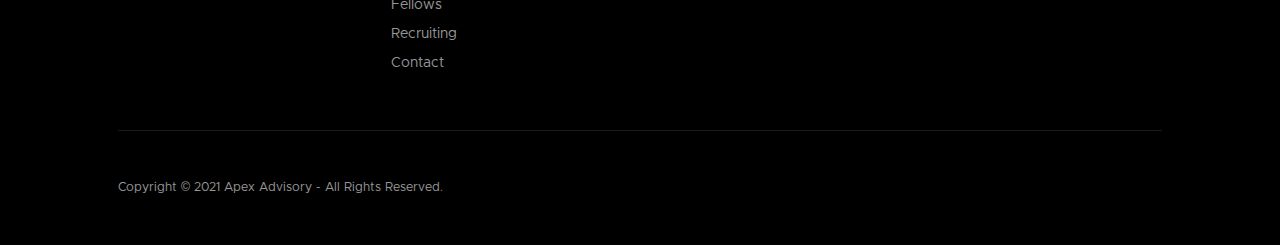
==== commit 9973e8ea: "Update index.html" ====
--- a/index.html
+++ b/index.html
@@ -25,7 +25,7 @@
                                     <li class="nav-link"><a class="nav-link" href="https://github.com/BrandonToushan">github</a></li>
                                     <li class="nav-link"><a class="nav-link" href="https://www.linkedin.com/in/brandon-toushan/">linkedin</a></li> 
                                     <li class="nav-link"><a class="nav-link" href="https://apexadvisory.ca">apex</a></li>   
-                                <a class="btn font-weight-500 ml-lg-4 btn-primary" href="mailto:brandontoushan@gmail.com">Contact me<i class="ml-3" data-feather="arrow-right"></i></a>
+                                <a class="btn font-weight-500 ml-lg-4 btn-primary" href="mailto:brandontoushan@gmail.com">contact<i class="ml-3" data-feather="arrow-right"></i></a>
                             </div>
                         </div>
                     </nav>
